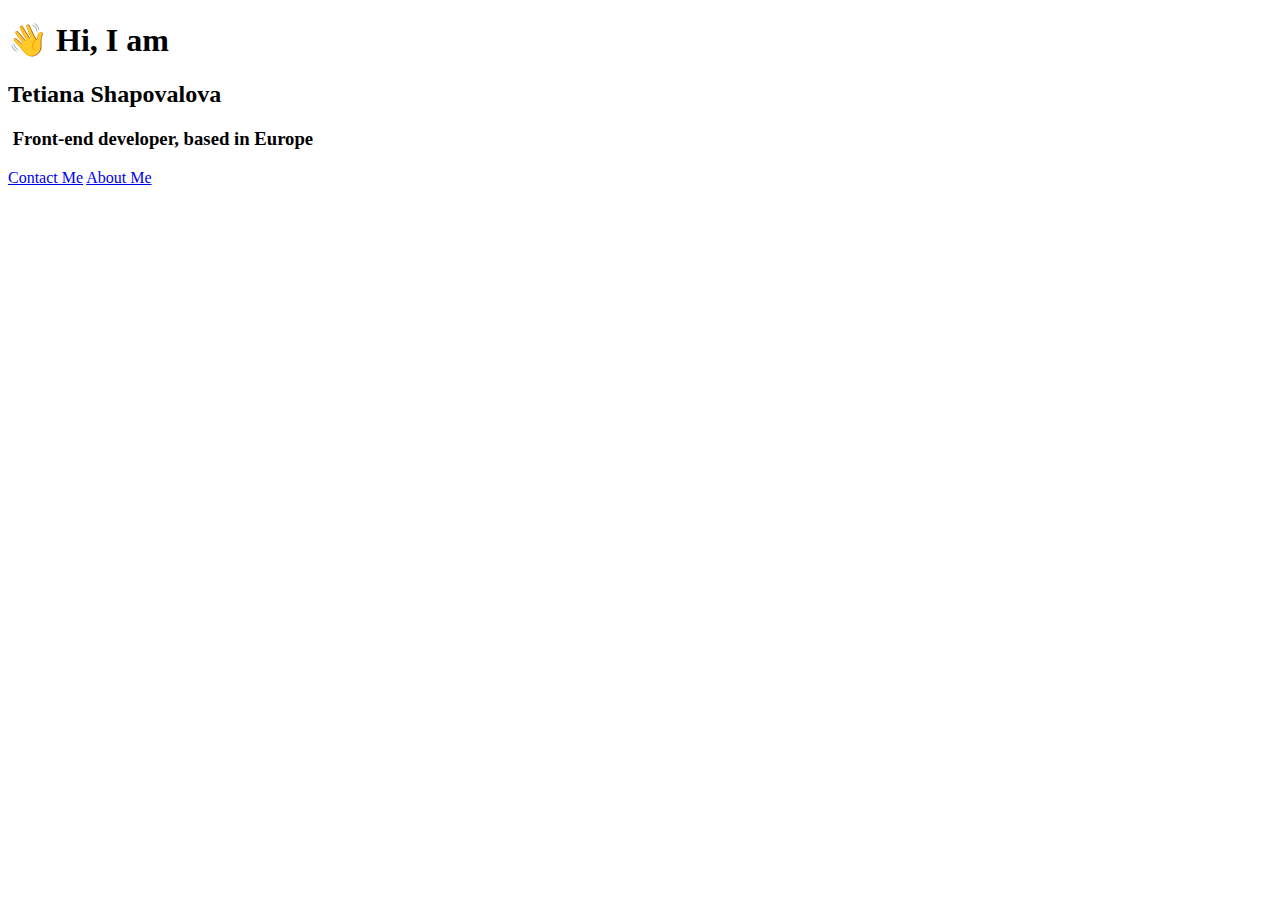
==== index.html @ 0c1586f7 "created index.html" ====
<!DOCTYPE html>
<html lang="en">
  <head>
    <meta charset="UTF-8" />
    <meta http-equiv="X-UA-Compatible" content="IE=edge" />
    <meta name="viewport" content="width=device-width, initial-scale=1.0" />
    <title>Tetiana Shapovalova</title>
    <link rel="stylesheet" href="style.css" />
  </head>
  <body>
    <div class="container">
      <h1>👋 Hi, I am</h1>
      <h2>Tetiana Shapovalova</h2>
      <h3>
        <img src="https://emojio.ru/images/apple-b/1f1fa-1f1e6.png" alt="" />
        Front-end developer, based in Europe
      </h3>
      <div class="buttons">
        <span id="contact-button">
          <a href="about.html#contact">Contact Me</a>
        </span>
        <span id="about-button">
          <a href="about.html">About Me </a>
        </span>
      </div>
    </div>
  </body>
</html>
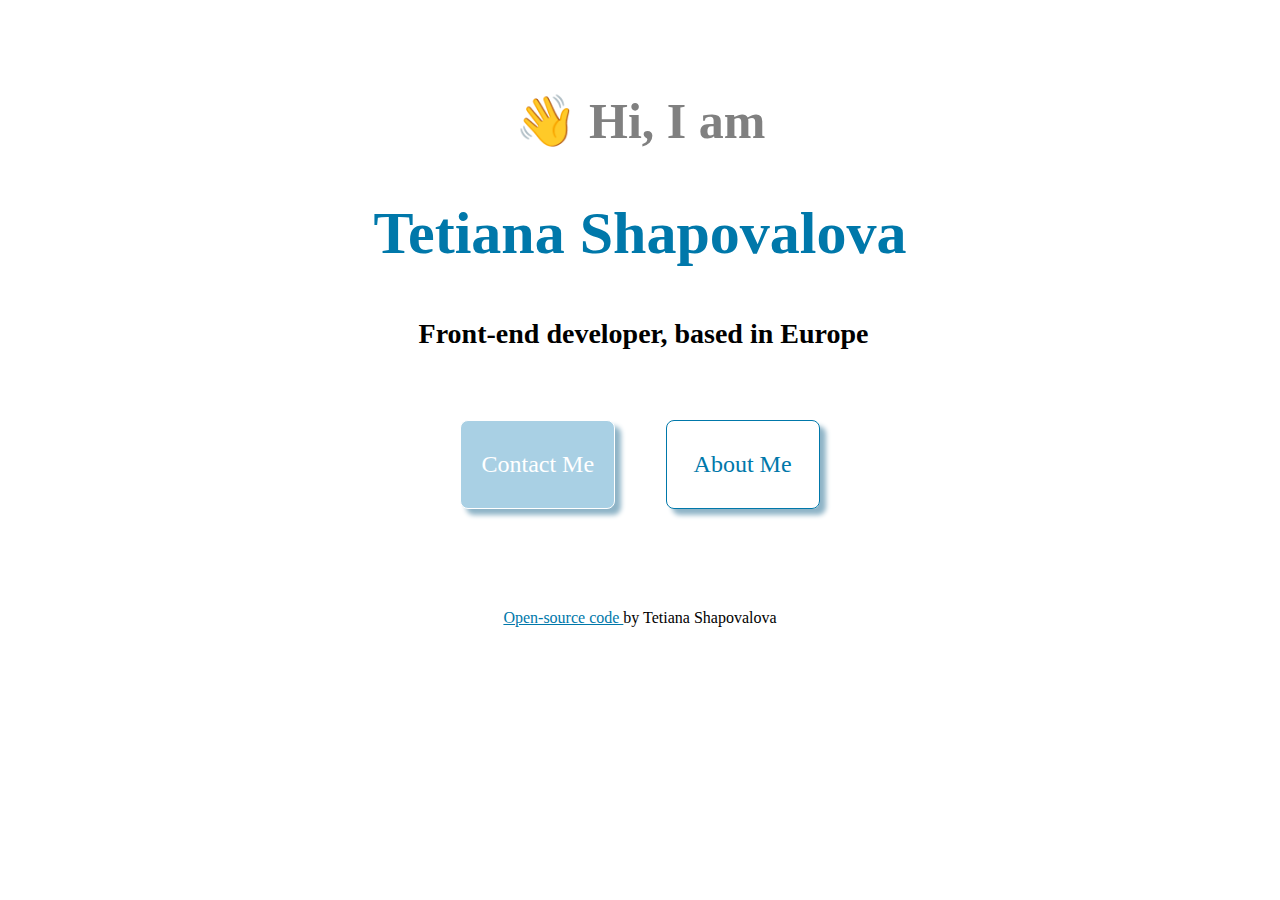
==== commit 1f2ad1e1: "added open-source link" ====
--- a/index.html
+++ b/index.html
@@ -24,5 +24,11 @@
         </span>
       </div>
     </div>
+    <div class="bottom-link">
+      <a href="https://github.com/Tattisha/portfolio" target="_blank">
+        Open-source code
+      </a>
+      by Tetiana Shapovalova
+    </div>
   </body>
 </html>
--- a/style.css
+++ b/style.css
@@ -0,0 +1,84 @@
+:root {
+  --main-color: #0078aa;
+  --secondary-color: #a9d0e4;
+  --accent-color: #fff;
+}
+
+h1 {
+  font-size: 50px;
+  color: grey;
+}
+
+h2 {
+  font-size: 60px;
+  color: var(--main-color);
+}
+
+h3 {
+  font-size: 28px;
+}
+
+body {
+  padding: 20px;
+  text-align: center;
+}
+
+img {
+  max-width: 30px;
+  margin-bottom: -6px;
+}
+.container {
+  padding: 30px;
+  max-width: 600px;
+  display: block;
+  margin: 0 auto;
+}
+
+.buttons {
+  display: flex;
+  justify-content: space-evenly;
+  margin: 70px;
+}
+
+#contact-button {
+  text-align: center;
+  padding: 30px 20px;
+  border: 1px solid var(--main-color);
+  border-radius: 8px;
+  font-size: 24px;
+  background-color: var(--secondary-color);
+  border-color: #fff;
+
+  text-decoration: none;
+  transition: all 150ms ease-in-out;
+  box-shadow: 6px 6px 5px #8fb4c7;
+}
+#about-button {
+  text-align: center;
+  padding: 30px 27px;
+  border: 1px solid var(--main-color);
+  border-radius: 8px;
+  font-size: 24px;
+  text-decoration: none;
+  transition: all 150ms ease-in-out;
+  box-shadow: 6px 6px 5px #8fb4c7;
+  color: var(--secondary-color);
+}
+#about-button a {
+  color: var(--main-color);
+  text-decoration: none;
+}
+
+#contact-button a {
+  color: var(--accent-color);
+  text-decoration: none;
+}
+
+.bottom-link {
+  font-size: 16px;
+  text-align: center;
+}
+
+.bottom-link a {
+  color: var(--main-color);
+}
